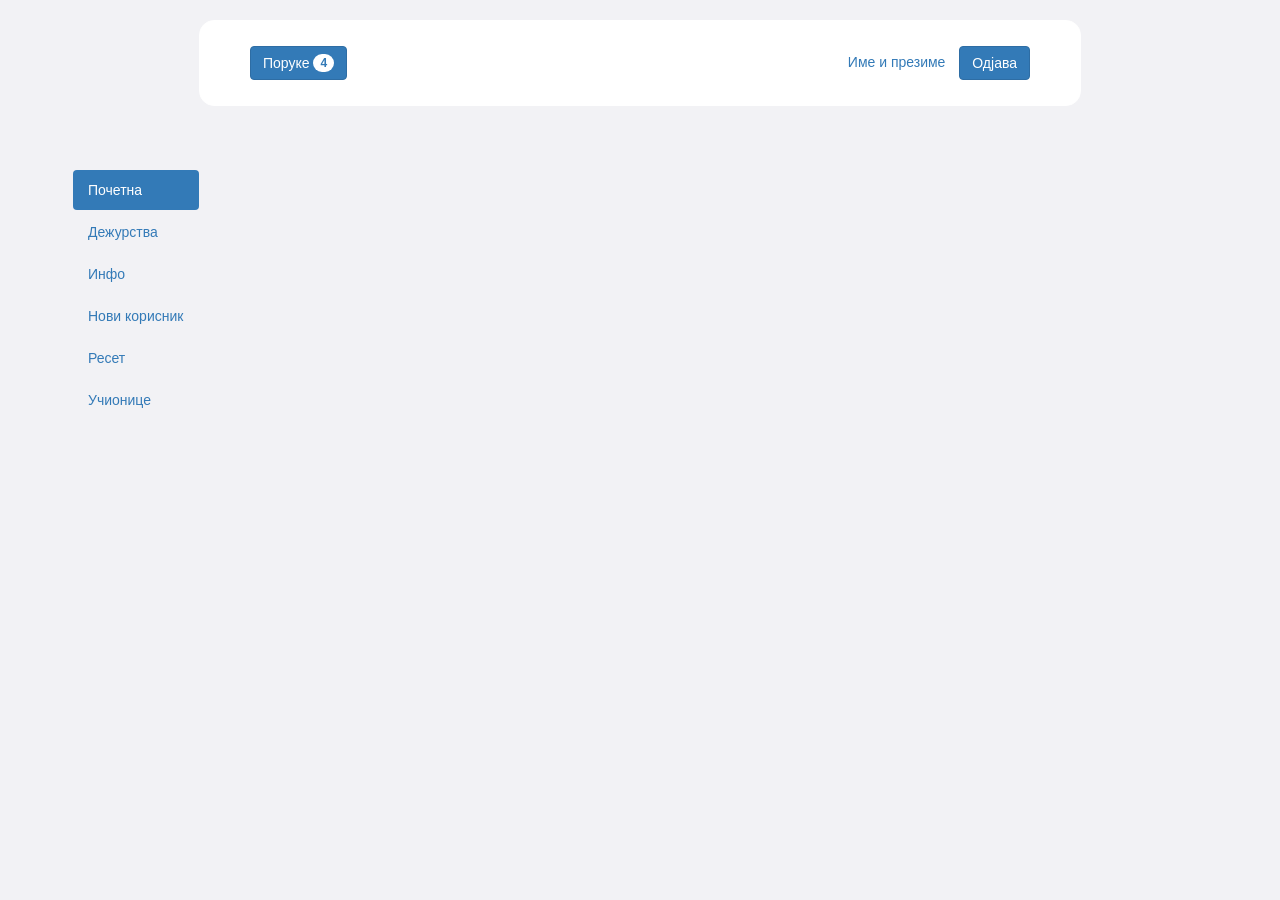
==== index.html @ e81ddc39 "commit" ====
<!-- TODO: izdvoj ovo za menjanje tabova u poseban .js -->

<!DOCTYPE html>
<html lang="sr" xmlns="http://www.w3.org/1999/xhtml" ng-app='Application'>
	<head>
		<title> МАТФ Дежурства </title>
		
		<meta http-equiv="Content-Type" content="text/html; charset=utf-8;" />
		
		<script type="text/javascript" src="js/angular.min.js"> </script>
		<script type='text/javascript' src='js/angular-route.min.js'> </script>
		<script type="text/javascript" src="js/jquery-1.11.2.min.js"> </script>
		<script type="text/javascript" src="js/bootstrap.min.js"></script>
		<script type="text/javascript" src="js/index.js"></script>
		<script type="text/javascript" src="js/controllers.js"></script>
		
		<link rel="stylesheet" type="text/css" href="css/bootstrap.min.css">
		<link rel="stylesheet" type="text/css" href="css/me.css">
	</head>
	
	<body>
	<div id="content">
		<!-- TODO:: ng-show u zavisnosti od moda(asistent...) -->
		<div id="tab-container">
			<ul class="nav nav-pills nav-stacked" ng-init="tab=1">
				<li ng-class="{active:tab===1}"><a href="#p1" ng-click="tab=1">Почетна</a></li>
				<li ng-class="{active:tab===2}"><a href="#p2" ng-click="tab=2">Дежурства</a></li>
				<li ng-class="{active:tab===3}"><a href="#p3" ng-click="tab=3">Инфо</a></li>
				<li ng-class="{active:tab===4}"><a href="#p4" ng-click="tab=4">Нови корисник</a></li>
				<li ng-class="{active:tab===5}"><a href="#p5" ng-click="tab=5">Ресет</a></li>
				<li ng-class="{active:tab===6}"><a href="#p6" ng-click="tab=6">Учионице</a></li>
			</ul>
		</div>
		
		<div id="main-container">
			<div id="top">
				<button class="btn btn-primary" id="btnMessage" type="button">
					Поруке <span class="badge">4</span>
				</button>
				<div id="log_out">
				  <a href="" id="imeIprezime">Име и презиме</a>
				  <button class="btn btn-primary" type="button">
					Одјава 
				  </button>
				</div>
			</div>
			<div id="center">
			  <div ng-view>
			  </div>
				
			</div>
		</div>
	</div>
    
  </body>
</html>
---- css/me.css ----
body {
     background-color: #f2f2f5;
   padding: 20px 10px;
}

#content
{
   position: relative;
   width: 70%;
   margin: 0px auto 0px auto;
}
#tab-container
{
   width: 126px;
   position: absolute;
   top: 150px;
   left: -126px;
}

#main-container
{
   /*min-height: 400px;
   margin: 20px 175px auto 225px;
   padding: 25px 50px;
   background-color: #fff;
   border: 1px solid #111;
   border-radius: 15px;
   border-color: rgb(255,255,255);
  /*#337ab7*/ 
  
  /*min-height: 400px;*/
   margin: 0px auto 0px auto;
   padding: 25px 50px;
   background-color: #fff;
   border: 1px solid #111;
   border-radius: 15px;
   border-color: rgb(255,255,255);
}


#log_out
{
	float:right;
}

#imeIprezime
{
	margin-right: 10px;
}

.forme_dezurstava
{
   display:block;
   min-height: 500px;
   max-height: 500px; 
   padding: 20px;
   background-color: #eee;
   border: 1px solid #eee;
   border-radius: 8px;
   padding: 10px 20px;
   overflow: auto;
   clear: both;
   margin-top: 40px;
   /*border-color: rgb(255,255,255);*/
 }

p.imenaFormi {
	clear: both;
	color: #777;
	margin-top: 0px;
	margin-bottom: 40px;
	margin-left: 0px;
	font-weight: 700;
}


.kartica
{
	height: auto;
	width: 45%;
	margin-left: 10px;
	margin-right:10px;
	margin-bottom: 10px;
	min-height: 100px;
	background-color: rgb(255,255,255);
	border-radius: 10px;
	color: #337ab7;
	border: 2px solid #337ab7;
}

#grafZamena
{
	float:right;
}

#napomena
{
	max-width: 50px;
	border: 1px solid white;
	border-radius: 3px;
}

#grafDodaj
{
	float:right;
}
.header
{
	padding: 8px;
	border-bottom: 1px solid #337ab7;
	font-size: 110%;
}

.bodyCard
{
	color: rgb(96,96,96);
	padding: 8px;
}
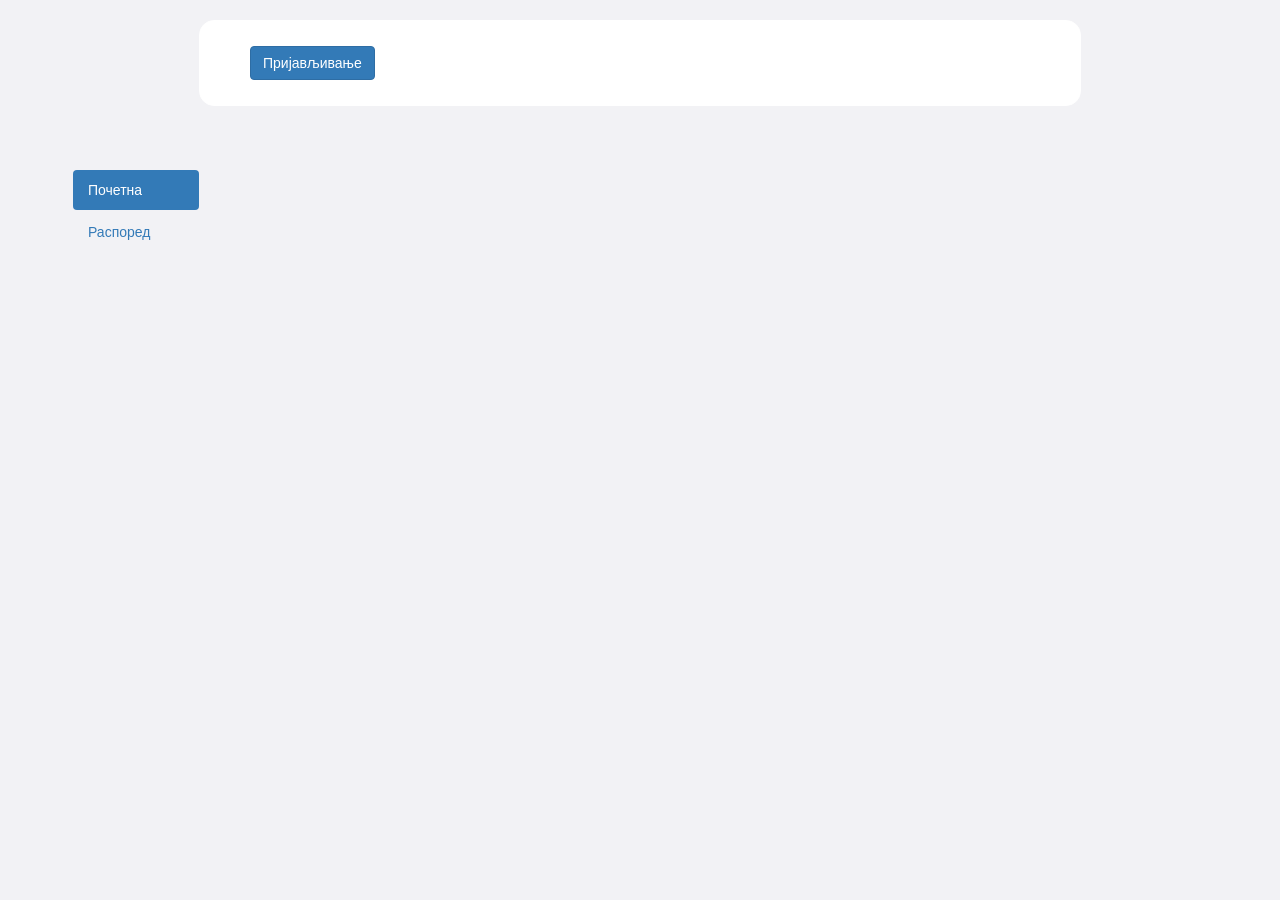
==== commit ecb63c27: "commit" ====
--- a/index.html
+++ b/index.html
@@ -1,5 +1,3 @@
-<!-- TODO: izdvoj ovo za menjanje tabova u poseban .js -->
-
 <!DOCTYPE html>
 <html lang="sr" xmlns="http://www.w3.org/1999/xhtml" ng-app='Application'>
 	<head>
@@ -7,43 +5,102 @@
 		
 		<meta http-equiv="Content-Type" content="text/html; charset=utf-8;" />
 		
+		<script type="text/javascript" src="js/jquery-1.11.2.min.js"> </script>
 		<script type="text/javascript" src="js/angular.min.js"> </script>
 		<script type='text/javascript' src='js/angular-route.min.js'> </script>
-		<script type="text/javascript" src="js/jquery-1.11.2.min.js"> </script>
 		<script type="text/javascript" src="js/bootstrap.min.js"></script>
 		<script type="text/javascript" src="js/index.js"></script>
 		<script type="text/javascript" src="js/controllers.js"></script>
+		<script type="text/javascript" src="js/directives.js"></script>
+		
+<!-- 		<script src="http://maxcdn.bootstrapcdn.com/bootstrap/3.2.0/js/bootstrap.min.js"></script> -->
+<!-- 		<script src="http://ajax.googleapis.com/ajax/libs/jquery/1.11.1/jquery.min.js"></script> -->
+<!-- 		<link rel="stylesheet" href="http://maxcdn.bootstrapcdn.com/bootstrap/3.2.0/css/bootstrap.min.css">  -->
 		
 		<link rel="stylesheet" type="text/css" href="css/bootstrap.min.css">
 		<link rel="stylesheet" type="text/css" href="css/me.css">
+		<link rel='stylesheet' type='tex/css' href='css/css800px.css' media='screen and (max-width: 800px)'>
 	</head>
 	
 	<body>
-	<div id="content">
+	<div id="content" ng-controller="indexControler">
+	  
+	      <div class="loginform" ng-show="returnVisible()">
+		<div class="login">
+		
+		  <div class="logintop">
+		    <div class="loginclose">
+		      <button type="button" name="closeButoon" class="close" data-dismiss="modal" aria-hidden="true" ng-click="setVisible(false)">x</button>
+		    </div>
+		    
+		    <div>
+		    </div>
+		  </div>
+		    
+		  <div class="loginbody">
+				  <img src="images/matf.jpg" alt="МАТФ" />
+				  <form class="form-horizontal" name="loginform">
+				    <fieldset>
+				      <!-- <legend>Legend</legend>  -->
+	
+				      <div class="form-group">
+					<label for="inputUN" class="col-lg-4 control-label">Корисничко име</label>
+					<div class="col-lg-8">
+					  <input type="text" class="form-control" name="inputUN" ng-model="loginData.username" placeholder="Корисничко име" required>
+					</div>
+				      </div>
+				      
+				      <div class="form-group">
+					<label for="inputP" class="col-lg-4 control-label">Шифра</label>
+					<div class="col-lg-8">
+					  <input type="password" class="form-control" name="inputP" ng-model="loginData.password" placeholder="Шифра" required>
+					</div>
+				      </div>
+				      
+				      <div class="form-group">
+					<div class="col-lg-10 col-lg-offset-2">
+					    <button type="reset" class="btn btn-default" ng-click="resetData()" name="reset">Поништи</button>
+					    <button type="submit" class="btn btn-primary" ng-disabled="loginform.$invalid" ng-click="login()" name="submit">Пошаљи</button>
+					</div>
+				      </div>
+				    </fieldset>
+				    </form>
+		    </div> <!-- loginbody -->
+		  </div> <!-- login -->
+		</div>  <!-- loginform -->
+	
+	
+	
 		<!-- TODO:: ng-show u zavisnosti od moda(asistent...) -->
 		<div id="tab-container">
-			<ul class="nav nav-pills nav-stacked" ng-init="tab=1">
-				<li ng-class="{active:tab===1}"><a href="#p1" ng-click="tab=1">Почетна</a></li>
-				<li ng-class="{active:tab===2}"><a href="#p2" ng-click="tab=2">Дежурства</a></li>
-				<li ng-class="{active:tab===3}"><a href="#p3" ng-click="tab=3">Инфо</a></li>
-				<li ng-class="{active:tab===4}"><a href="#p4" ng-click="tab=4">Нови корисник</a></li>
-				<li ng-class="{active:tab===5}"><a href="#p5" ng-click="tab=5">Ресет</a></li>
-				<li ng-class="{active:tab===6}"><a href="#p6" ng-click="tab=6">Учионице</a></li>
+			<ul class="nav nav-pills nav-stacked">
+				<!-- javne stranice -->
+				<li ng-class="{active:returnTab()===1}"><a href="#p1" ng-click="setTab(1)">Почетна</a></li>
+				<li ng-class="{active:returnTab()===2}"><a href="#p2" ng-click="setTab(2)">Распоред</a></li>
+				
+				<!-- asist()/admin()/glavni_org() -->
+				<li ng-class="{active:returnTab()===3}" ng-show="loged() && asist()"><a href="#p3" ng-click="setTab(3)">Дежурства</a></li>
+				<li ng-class="{active:returnTab()===4}" ng-show="loged() && admin()"><a href="#p4" ng-click="setTab(4)">Инфо</a></li>
+				<li ng-class="{active:returnTab()===5}" ng-show="loged() && admin()"><a href="#p5" ng-click="setTab(5)">Нови корисник</a></li>
+				<li ng-class="{active:returnTab()===6}" ng-show="loged() && admin()"><a href="#p6" ng-click="setTab(6)">Ресет</a></li>
+				<li ng-class="{active:returnTab()===7}" ng-show="loged() && admin()"><a href="#p7" ng-click="setTab(7)">Учионице</a></li>
 			</ul>
 		</div>
 		
 		<div id="main-container">
 			<div id="top">
-				<button class="btn btn-primary" id="btnMessage" type="button">
-					Поруке <span class="badge">4</span>
-				</button>
-				<div id="log_out">
-				  <a href="" id="imeIprezime">Име и презиме</a>
-				  <button class="btn btn-primary" type="button">
+				<div ng-show="!loged()">
+				    <button type="button" class="btn btn-primary" name="prijavljivanje" id="prijavljivanje" ng-click="setVisible(true)"> Пријављивање </button>
+				</div>
+				 
+				 <div id="log_out" ng-show="loged()">
+				    <a href="" id="imeIprezime"> {{user.username}} </a>
+				    <button class="btn btn-primary" type="button" ng-click="logout()">
 					Одјава 
-				  </button>
+				    </button>
 				</div>
 			</div>
+			
 			<div id="center">
 			  <div ng-view>
 			  </div>
@@ -51,7 +108,7 @@
 			</div>
 		</div>
 	</div>
-    
+ 
   </body>
 </html>
 
--- a/css/me.css
+++ b/css/me.css
@@ -34,6 +34,7 @@
    background-color: #fff;
    border: 1px solid #111;
    border-radius: 15px;
+   overflow-x: hidden;
    border-color: rgb(255,255,255);
 }
 
@@ -64,6 +65,22 @@
    /*border-color: rgb(255,255,255);*/
  }
 
+.container
+ {
+   display:block;
+   min-height: 500px;
+   padding: 20px;
+   background-color: #eee;
+   border: 1px solid #eee;
+   border-radius: 8px;
+   padding: 10px 20px;
+   clear: both;
+   margin-top: 40px;
+   overflow: visible;
+   /*border-color: rgb(255,255,255);*/
+ }
+ 
+ 
 p.imenaFormi {
 	clear: both;
 	color: #777;
@@ -115,4 +132,48 @@
 {
 	color: rgb(96,96,96);
 	padding: 8px;
+}
+
+.loginform 
+{
+  background-color: rgba(0, 0, 0, 0.8);
+  position: fixed;
+  top: 0;
+  left: 0;
+  width: 100%;
+  height: 100%;
+  z-index: 1000000;
+  overflow: hidden;
+  
+}
+
+.login
+{
+  position: fixed;
+  top: 50%;
+  left: 50%;
+  width: 400px;
+  min-height: 400px;
+  margin-left: -200px;
+  margin-top: -200px;
+  border: 0px;
+  border-radius: 5px;
+  background-color: rgb(255, 255, 255);
+  padding: 10px;
+}
+
+.logintop
+{
+  float: right;
+}
+
+.loginbody
+{
+  text-align: center;
+}
+
+.loginbody img
+{
+  height: 190px;
+  width: 190px;
 }
--- a/css/css800px.css
+++ b/css/css800px.css
@@ -0,0 +1,103 @@
+/* TODO: sredi ovo menjanje velicine ekrana jos... */
+
+body 
+{
+  font-size: 100%;
+  padding: 2%;
+}
+
+.forme_dezurstava
+{
+   display:block;
+   padding: 2%;
+   height: 100%;
+   background-color: #eee;
+   border: 1px solid #eee;
+   border-radius: 5px;
+   margin-top: 4%;
+   /*border-color: rgb(255,255,255);*/
+ }
+ 
+#content
+{
+   width: 90%;
+   position: static;
+   padding: 0%;
+   margin: 0px auto 0px auto;
+}
+#tab-container
+{
+   position: static;
+   display: inline;
+}
+
+#tab-container ul
+{
+  display: inline;
+}
+
+#tab-container ul li
+{
+  float: left;
+}
+
+#main-container
+{
+   margin: 0px auto 0px auto;
+   padding: 2%;
+   background-color: #fff;
+   border: 1px solid #111;
+   border-radius: 5px;
+   border-color: rgb(255,255,255);
+}
+
+.login
+{
+  width: 350px;
+  min-height: 350px;
+  margin-left: -175px;
+  margin-top: -175px;
+}
+
+.loginbody img
+{
+  height: 170px;
+  width: 170px;
+}
+
+@media screen and (max-width: 670px) 
+{
+  body
+  {
+    font-size: 90%;
+  }
+  
+  #content
+  {
+    width: 95%;
+  }
+  
+  .forme_dezurstava 
+  {
+    height: 100%;
+  }
+  
+  #tab-container ul li 
+  {
+    width: 25%;
+  }
+  
+  .login
+  {
+    width: 300px;
+    min-height: 300px;
+    margin-left: -150px;
+    margin-top: -150px;
+  }
+
+  .loginbody img
+  {
+    height: 140px;
+    width: 140px;
+  }
+}
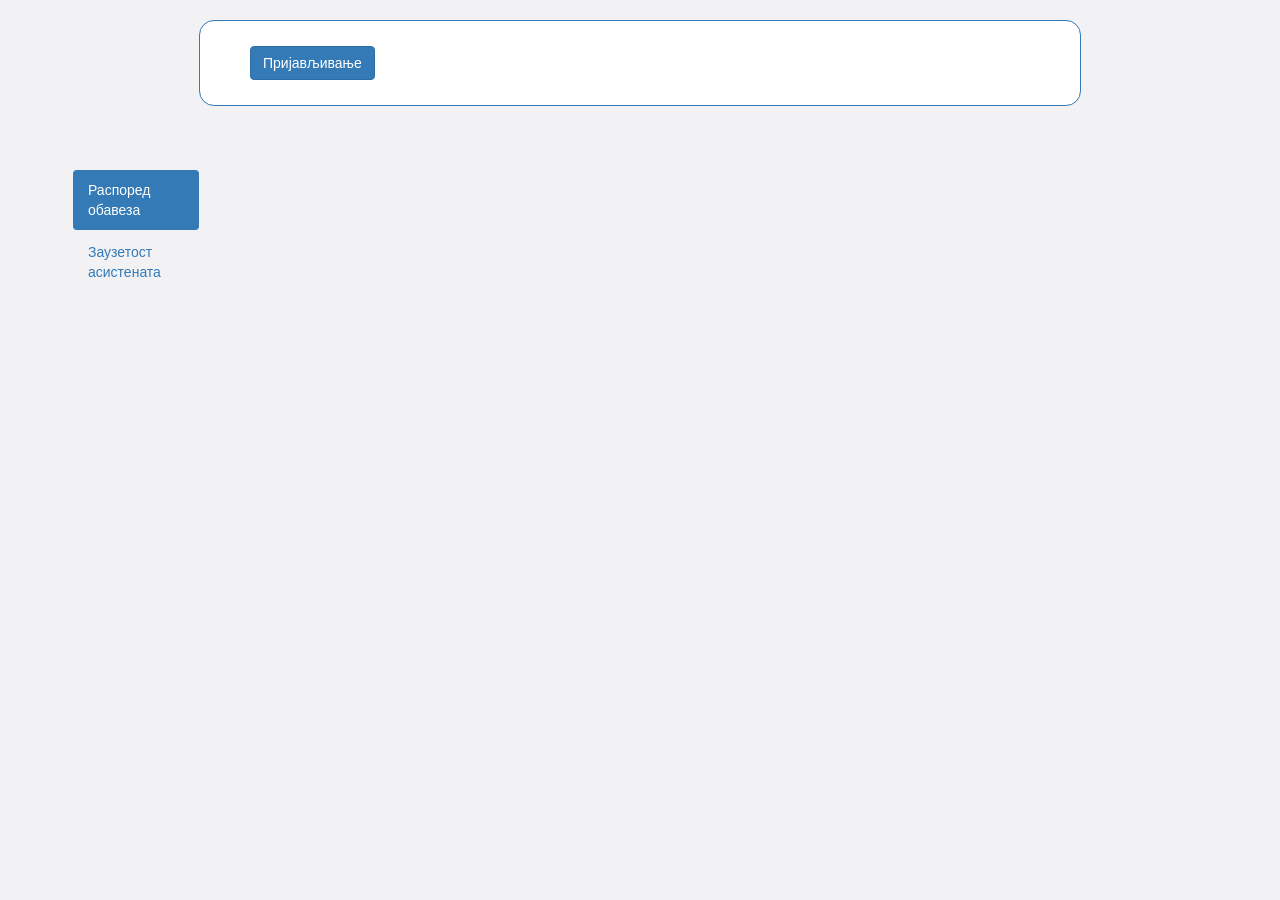
==== commit 4007513a: "dopunjen js, doradjen raspored..." ====
--- a/index.html
+++ b/index.html
@@ -1,5 +1,5 @@
 <!DOCTYPE html>
-<html lang="sr" xmlns="http://www.w3.org/1999/xhtml" ng-app='Application'>
+<html lang="sr" xmlns="http://www.w3.org/1999/xhtml" ng-app='App'>
 	<head>
 		<title> МАТФ Дежурства </title>
 		
@@ -10,12 +10,17 @@
 		<script type='text/javascript' src='js/angular-route.min.js'> </script>
 		<script type="text/javascript" src="js/bootstrap.min.js"></script>
 		<script type="text/javascript" src="js/index.js"></script>
+		
+		<script type="text/javascript" src="js/app.js"></script>
+		
 		<script type="text/javascript" src="js/controllers.js"></script>
 		<script type="text/javascript" src="js/directives.js"></script>
 		
 <!-- 		<script src="http://maxcdn.bootstrapcdn.com/bootstrap/3.2.0/js/bootstrap.min.js"></script> -->
 <!-- 		<script src="http://ajax.googleapis.com/ajax/libs/jquery/1.11.1/jquery.min.js"></script> -->
 <!-- 		<link rel="stylesheet" href="http://maxcdn.bootstrapcdn.com/bootstrap/3.2.0/css/bootstrap.min.css">  -->
+		
+		<link rel="shortcut icon" href="images/favicon.ico" />
 		
 		<link rel="stylesheet" type="text/css" href="css/bootstrap.min.css">
 		<link rel="stylesheet" type="text/css" href="css/me.css">
@@ -46,14 +51,14 @@
 				      <div class="form-group">
 					<label for="inputUN" class="col-lg-4 control-label">Корисничко име</label>
 					<div class="col-lg-8">
-					  <input type="text" class="form-control" name="inputUN" ng-model="loginData.username" placeholder="Корисничко име" required>
+					  <input type="text" class="form-control" name="inputUN" ng-model="loginData.username" placeholder="Корисничко име" ng-required="true">
 					</div>
 				      </div>
 				      
 				      <div class="form-group">
 					<label for="inputP" class="col-lg-4 control-label">Шифра</label>
 					<div class="col-lg-8">
-					  <input type="password" class="form-control" name="inputP" ng-model="loginData.password" placeholder="Шифра" required>
+					  <input type="password" class="form-control" name="inputP" ng-model="loginData.password" placeholder="Шифра" ng-required="true">
 					</div>
 				      </div>
 				      
@@ -75,15 +80,16 @@
 		<div id="tab-container">
 			<ul class="nav nav-pills nav-stacked">
 				<!-- javne stranice -->
-				<li ng-class="{active:returnTab()===1}"><a href="#p1" ng-click="setTab(1)">Почетна</a></li>
-				<li ng-class="{active:returnTab()===2}"><a href="#p2" ng-click="setTab(2)">Распоред</a></li>
+				<li ng-class="{active:returnTab()===1}"><a href="#p1" ng-click="setTab(1)">Распоред обавеза</a></li>
+				<li ng-class="{active:returnTab()===2}"><a href="#p2" ng-click="setTab(2)">Заузетост асистената</a></li>
 				
 				<!-- asist()/admin()/glavni_org() -->
 				<li ng-class="{active:returnTab()===3}" ng-show="loged() && asist()"><a href="#p3" ng-click="setTab(3)">Дежурства</a></li>
 				<li ng-class="{active:returnTab()===4}" ng-show="loged() && admin()"><a href="#p4" ng-click="setTab(4)">Инфо</a></li>
 				<li ng-class="{active:returnTab()===5}" ng-show="loged() && admin()"><a href="#p5" ng-click="setTab(5)">Нови корисник</a></li>
-				<li ng-class="{active:returnTab()===6}" ng-show="loged() && admin()"><a href="#p6" ng-click="setTab(6)">Ресет</a></li>
-				<li ng-class="{active:returnTab()===7}" ng-show="loged() && admin()"><a href="#p7" ng-click="setTab(7)">Учионице</a></li>
+				<li ng-class="{active:returnTab()===6}" ng-show="loged() && admin()"><a href="#p6" ng-click="setTab(6)">Обриши корисника</a></li>
+				<li ng-class="{active:returnTab()===7}" ng-show="loged() && admin()"><a href="#p7" ng-click="setTab(7)">Ресет</a></li>
+				<li ng-class="{active:returnTab()===8}" ng-show="loged() && admin()"><a href="#p8" ng-click="setTab(8)">Учионице</a></li>
 			</ul>
 		</div>
 		
--- a/css/me.css
+++ b/css/me.css
@@ -1,6 +1,7 @@
-body {
-     background-color: #f2f2f5;
-   padding: 20px 10px;
+body 
+{
+    background-color: #f2f2f5;
+    padding: 20px 10px;
 }
 
 #content
@@ -17,31 +18,26 @@
    left: -126px;
 }
 
+
+
 #main-container
 {
-   /*min-height: 400px;
-   margin: 20px 175px auto 225px;
-   padding: 25px 50px;
-   background-color: #fff;
-   border: 1px solid #111;
-   border-radius: 15px;
-   border-color: rgb(255,255,255);
-  /*#337ab7*/ 
-  
-  /*min-height: 400px;*/
    margin: 0px auto 0px auto;
    padding: 25px 50px;
    background-color: #fff;
-   border: 1px solid #111;
+   border: 1px solid #337ab7;
    border-radius: 15px;
-   overflow-x: hidden;
-   border-color: rgb(255,255,255);
-}
-
+}
 
 #log_out
 {
 	float:right;
+}
+
+#log_in
+{
+	float:right;
+	margin-bottom: 20px;
 }
 
 #imeIprezime
@@ -53,7 +49,7 @@
 {
    display:block;
    min-height: 500px;
-   max-height: 500px; 
+   /*max-height: 500px; */
    padding: 20px;
    background-color: #eee;
    border: 1px solid #eee;
@@ -62,7 +58,7 @@
    overflow: auto;
    clear: both;
    margin-top: 40px;
-   /*border-color: rgb(255,255,255);*/
+   
  }
 
 .container
@@ -108,13 +104,15 @@
 #grafZamena
 {
 	float:right;
-}
-
-#napomena
-{
-	max-width: 50px;
+	color: 337ab7;
+}
+
+.napomena
+{
 	border: 1px solid white;
-	border-radius: 3px;
+	border-radius: 5px;
+	width: 305px;
+	padding: 3px;
 }
 
 #grafDodaj
@@ -164,16 +162,88 @@
 
 .logintop
 {
+  clear: both;
+  display: block;
+}
+
+.loginclose
+{
   float: right;
+  margin-bottom: 10px;
 }
 
 .loginbody
 {
+  margin-top: auto;
   text-align: center;
+  clear: both;
 }
 
 .loginbody img
 {
   height: 190px;
   width: 190px;
-}+}
+
+
+.clear
+{
+  clear: both;
+}
+
+.bold
+{
+	font-weight: bold;
+}
+
+.zamene
+{
+	width: 60%;
+	height: auto;
+	margin-right: 50px;
+}
+
+.div1 {
+    background: Brown;
+    width: 200px;
+    height: 200px;
+    text-align: center;
+    
+}
+.div1 ul {
+    position: relative;
+    top: 50%;
+}
+
+#zamena_asistenti 
+{
+	display:  none;
+}
+
+
+footer
+{
+	font-size: x-small;
+}
+
+
+textarea
+{
+	resize: none;
+}
+
+.tableName 
+{
+		margin-top: 10px;
+		margin-bottom: 10px;
+}
+
+.duty-old
+{
+	background-color:#fcf8e3;
+}
+
+.duty-new
+{
+	background-color:#dff0d8;
+}
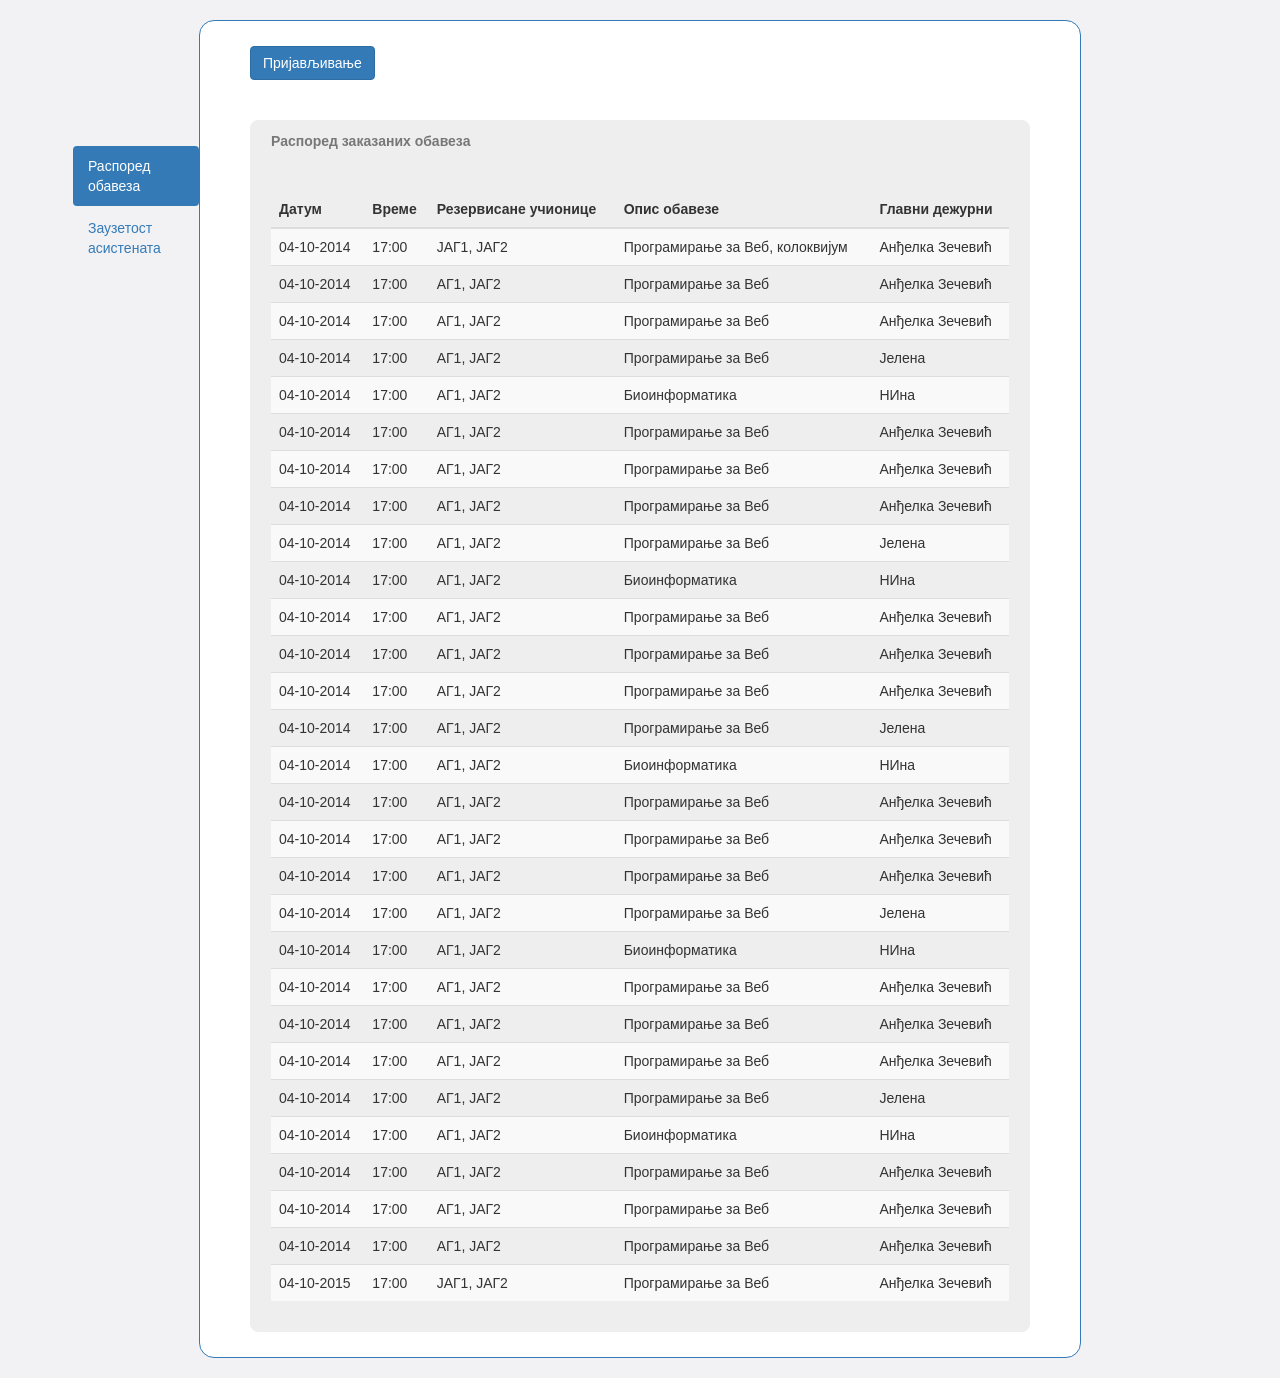
==== commit 4e30dbaa: "login, localStorage, mod korisnika" ====
--- a/index.html
+++ b/index.html
@@ -100,10 +100,8 @@
 				</div>
 				 
 				 <div id="log_out" ng-show="loged()">
-				    <a href="" id="imeIprezime"> {{user.username}} </a>
-				    <button class="btn btn-primary" type="button" ng-click="logout()">
-					Одјава 
-				    </button>
+				    <a href="" id="imeIprezime"> {{whoAmI()}} </a>
+				    <button class="btn btn-primary" type="button" ng-click="logout()"> Одјава </button>
 				</div>
 			</div>
 			
--- a/css/me.css
+++ b/css/me.css
@@ -14,7 +14,7 @@
 {
    width: 126px;
    position: absolute;
-   top: 150px;
+   top: 126px;
    left: -126px;
 }
 
@@ -32,6 +32,7 @@
 #log_out
 {
 	float:right;
+	margin-bottom: 20px;
 }
 
 #log_in
@@ -151,7 +152,7 @@
   top: 50%;
   left: 50%;
   width: 400px;
-  min-height: 400px;
+  /*min-height: 400px;*/
   margin-left: -200px;
   margin-top: -200px;
   border: 0px;
@@ -246,4 +247,4 @@
 .duty-new
 {
 	background-color:#dff0d8;
-}
+}
--- a/css/css800px.css
+++ b/css/css800px.css
@@ -1,5 +1,3 @@
-/* TODO: sredi ovo menjanje velicine ekrana jos... */
-
 body 
 {
   font-size: 100%;
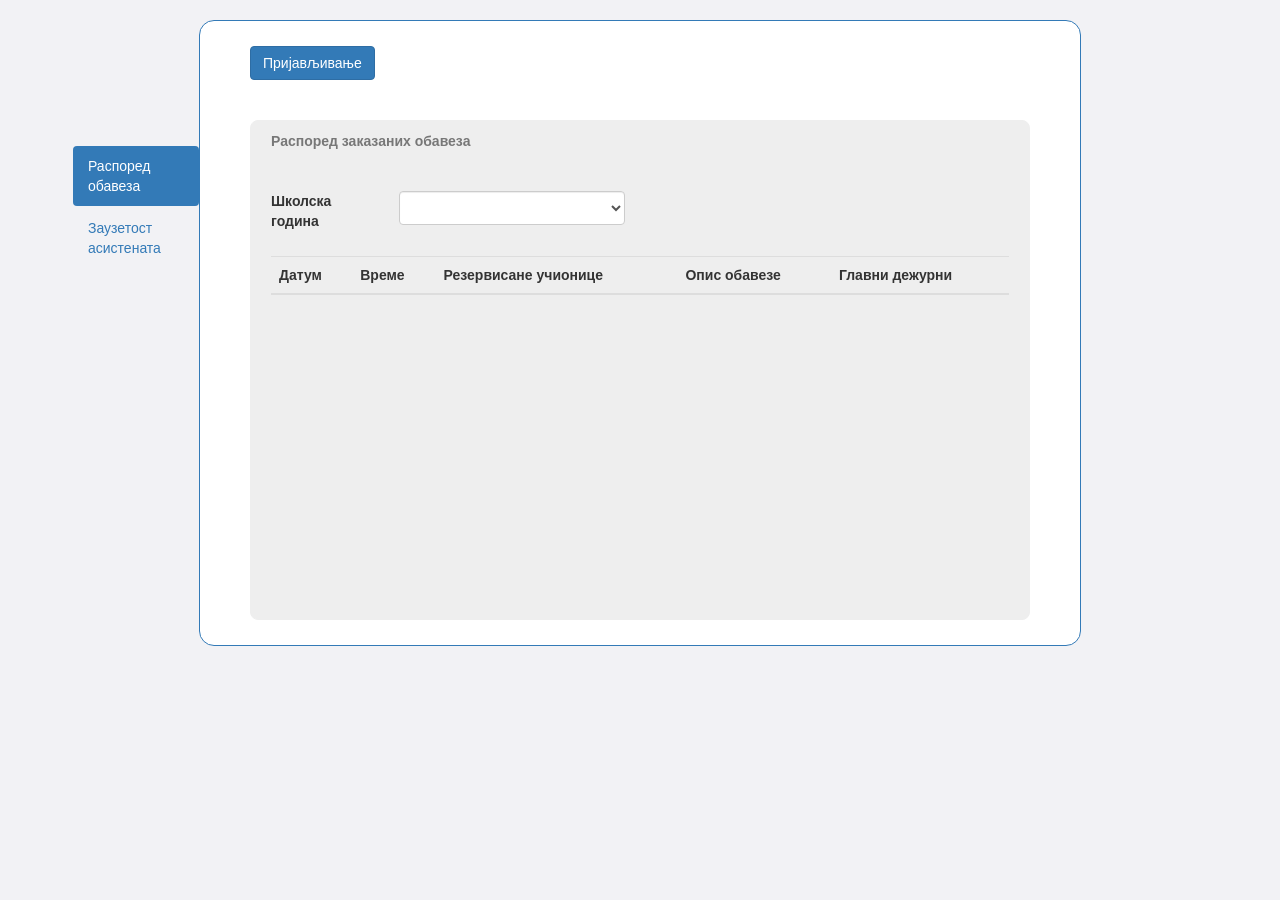
==== commit cbfb6305: "javni raspored..." ====
--- a/index.html
+++ b/index.html
@@ -14,6 +14,11 @@
 		<script type="text/javascript" src="js/app.js"></script>
 		
 		<script type="text/javascript" src="js/controllers.js"></script>
+		<script type="text/javascript" src="js/administrator.js"></script>
+		<script type="text/javascript" src="js/koordinator.js"></script>
+		<script type="text/javascript" src="js/publicpages.js"></script>
+		<script type="text/javascript" src="js/assistant.js"></script>
+		
 		<script type="text/javascript" src="js/directives.js"></script>
 		
 <!-- 		<script src="http://maxcdn.bootstrapcdn.com/bootstrap/3.2.0/js/bootstrap.min.js"></script> -->
@@ -26,7 +31,7 @@
 		<link rel="stylesheet" type="text/css" href="css/me.css">
 		<link rel='stylesheet' type='tex/css' href='css/css800px.css' media='screen and (max-width: 800px)'>
 	</head>
-	
+
 	<body>
 	<div id="content" ng-controller="indexControler">
 	  
--- a/css/me.css
+++ b/css/me.css
@@ -105,7 +105,8 @@
 #grafZamena
 {
 	float:right;
-	color: 337ab7;
+	color: #337ab7;
+
 }
 
 .napomena
@@ -167,7 +168,7 @@
   display: block;
 }
 
-.loginclose
+.loginzamclose
 {
   float: right;
   margin-bottom: 10px;
@@ -216,11 +217,6 @@
     top: 50%;
 }
 
-#zamena_asistenti 
-{
-	display:  none;
-}
-
 
 footer
 {
@@ -228,10 +224,6 @@
 }
 
 
-textarea
-{
-	resize: none;
-}
 
 .tableName 
 {
@@ -247,4 +239,37 @@
 .duty-new
 {
 	background-color:#dff0d8;
-}+}
+
+.malaGrupa
+{
+	margin: 10px;
+	color: #555;
+}
+
+.divKomentar
+{
+	margin: 20px;
+}
+
+
+.grupa
+{
+	margin-left: 128px;
+	margin-bottom: 20px;
+	padding: 26px;
+	border: 1px solid gray;
+	border-radius: 5px;
+	width: 70%;
+}
+
+.tabela_zamena
+{
+	list-style: none;
+	display:  none;
+}
+
+.btnSave
+{
+	margin-left: 226px;
+}
